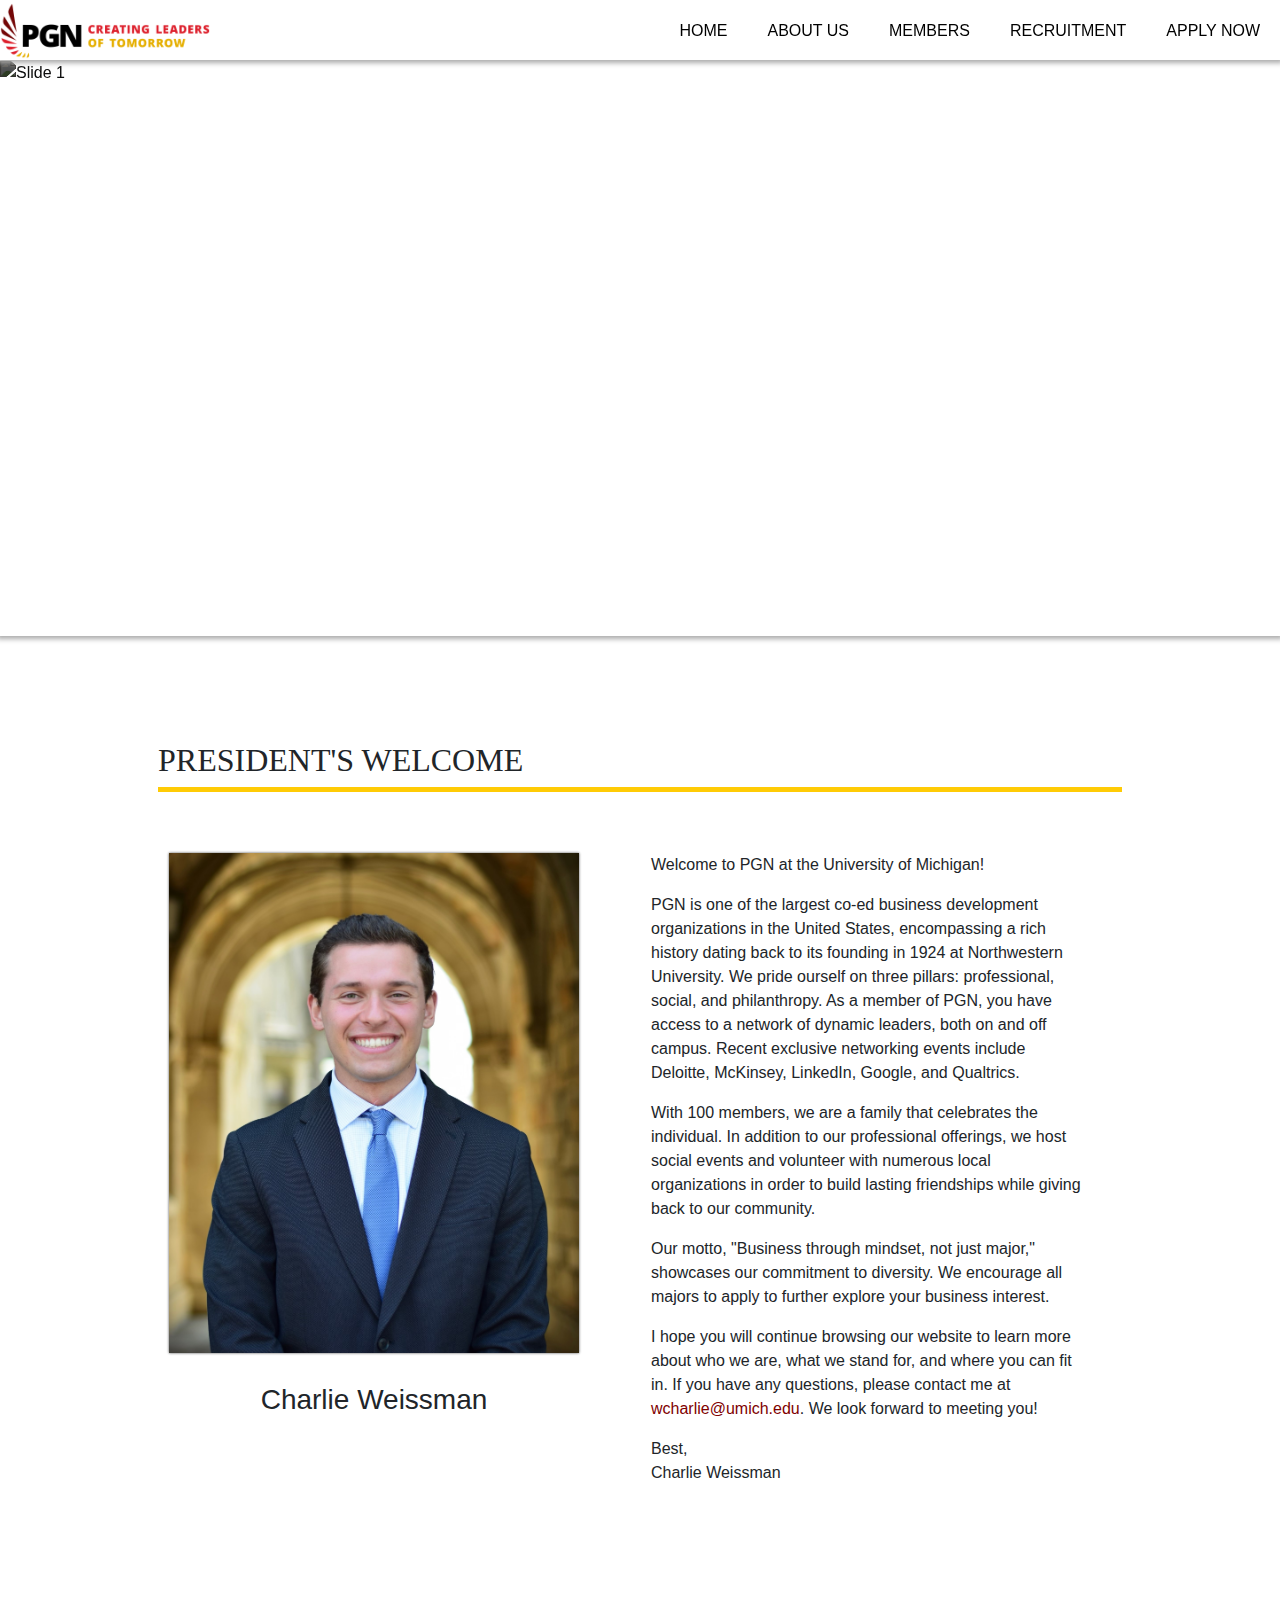
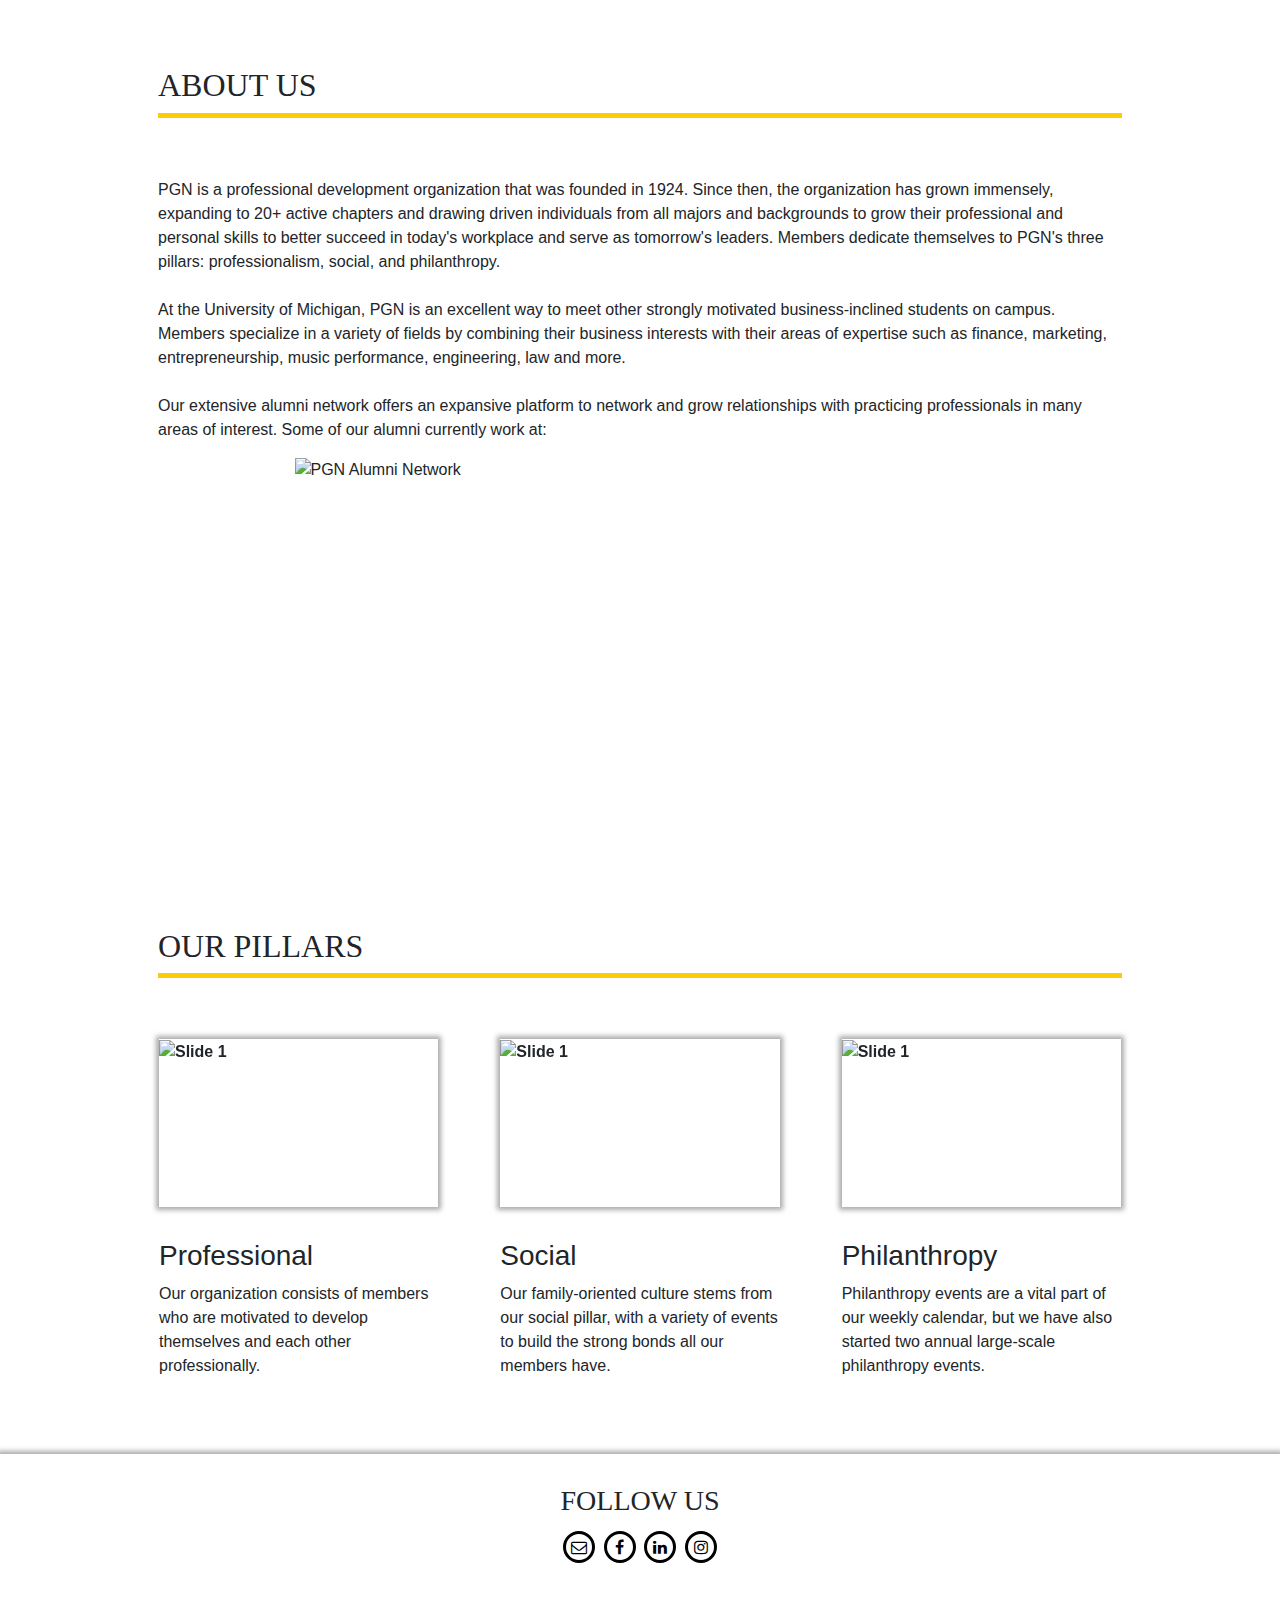
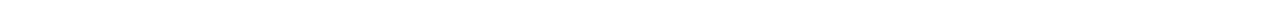
==== index.html @ d792d13e "apply now" ====
<!doctype html>
<html>
    <head>
        
        <meta charset="UTF-8">
        <meta http-equiv="X-UA-Compatible" content="IE=edge">
        <meta name="viewport" content="width=device-width, initial-scale=1.0">
        <title>PGN</title>
        
        
        <link rel="stylesheet" href="styles.css">
        <link href="css/bootstrap-4.4.1.css" rel="stylesheet" type="text/css">
        <link rel="stylesheet" href="https://cdnjs.cloudflare.com/ajax/libs/font-awesome/4.7.0/css/font-awesome.min.css">
		<link rel="preconnect" href="https://fonts.gstatic.com">
		<link href="https://fonts.googleapis.com/css2?family=Raleway:wght@200;300&display=swap" rel="stylesheet">
		<link href="https://fonts.googleapis.com/css2?family=Lato&display=swap" rel="stylesheet">
		
		<link rel="icon" type="image/png" href="favicon-32x32.png" sizes="32x32" />
		<link rel="icon" type="image/png" href="favicon-16x16.png" sizes="16x16" />
		
    </head>

    <body onload="page_load_cb();">
        
        <div id="loader">
        </div>
        
        <script src="js/jquery-3.4.1.min.js"></script>
        <script src="js/popper.min.js"></script>
        <script src="js/bootstrap-4.4.1.js"></script>
        <script>
            
            //document.body.style="background: white url('pgn-logo.png') no-repeat center fixed; background-size: 80px;"
            
            function page_load_cb() {
                page_load();
                //setTimeout(page_load, 3000);
            }
            
            function page_load() {
                //document.body.style = "background: white;";
                
                document.getElementById("loader").style.display = "none";
                document.getElementById("navbar").style.display = "block";
                document.getElementById("sections").style.display = "flex";
                
                //document.getElementById("about-us").style.display = "none";
                //document.getElementById("pillars").style.display = "none";
            }
        </script>
        
        <div id="navbar" class="animate-bottom">
            <a href="#top"><img src="pgn_logo_1.png" width="210" height="62" alt=""/></a>
            <a class="active navbar-right" href="https://docs.google.com/forms/d/e/1FAIpQLScNAFYq5WtKqcgTFp7LaeQ3KlP7poAgWIALifH3R85EsRkY-Q/viewform" target="_blank">APPLY NOW</a>
            <a class="active navbar-right" href="recruitment.html">RECRUITMENT</a>
            <a class="active navbar-right" href="members.html">MEMBERS</a>
            <a class="active navbar-right" href="#about-us">ABOUT US</a>
            <a class="active navbar-right" href="#top">HOME</a>
        </div>
            
        <div id="sections" class="animate-bottom" style="background: transparent">
            
            <div id="top" class="buffer-small"></div>
            
            
            <div id="home" class="home-section">
                
                <div id="home-header">
                    <!--h1>
                        <span class="first-letter">P</span>HI
                        <span class="first-letter">G</span>AMMA
                        <span class="first-letter">N</span>U
                    </h1-->
                    <h1>PGN</h1>

                    <h2>
                        Professional Development Organization
                    </h2>

					
                    <a href="https://docs.google.com/forms/d/e/1FAIpQLSecfUxU0Hs9EpTtPPVyNaDd08lMKy4PhYUtqUozgJAj1OJTZg/viewform?usp=sf_link" target="_blank">
                        APPLY NOW
                    </a>
	
                </div>
                
                <div id="home-carousel" class="carousel slide home-carousel carousel-fade" data-ride="carousel">
                    
                    <!-- The slideshow -->
                    <div class="carousel-inner">
                        
                        <div class="carousel-item home-carousel active">
                            <img z-index="0" width="100%" height="auto" src="pgn-main-slides/pgn-main-slides-1.jpg" alt="Slide 1">
                        </div>
                        <div class="carousel-item home-carousel">
                            <img width="100%" height="auto" src="pgn-main-slides/pgn-main-slides-2.jpg" alt="Slide 2">
                        </div>
                        <div class="carousel-item home-carousel">
                            <img width="100%" height="auto" src="pgn-main-slides/pgn-main-slides-3.jpg" alt="Slide 3">
                        </div>
                        <div class="carousel-item home-carousel">
                            <img z-index="0" width="100%" height="auto" src="pgn-main-slides/pgn-main-slides-4.jpg" alt="Slide 4">
                        </div>
                        <div class="carousel-item home-carousel">
                            <img width="100%" height="auto" src="pgn-main-slides/pgn-main-slides-5.jpg" alt="Slide 5">
                        </div>
                        <div class="carousel-item home-carousel">
                            <img width="100%" height="auto" src="pgn-main-slides/pgn-main-slides-6.jpg" alt="Slide 6">
                        </div>
                        <div class="carousel-item home-carousel">
                            <img z-index="0" width="100%" height="auto" src="pgn-main-slides/pgn-main-slides-7.jpg" alt="Slide 7">
                        </div>
                        <div class="carousel-item home-carousel">
                            <img width="100%" height="auto" src="pgn-main-slides/pgn-main-slides-8.jpg" alt="Slide 8">
                        </div>
                    </div>
                </div>
                
            </div>
            
			<section id="president">
                <div class="section-box">
                    
                    <div class="section-title indented">
                        <h2>
                            PRESIDENT'S WELCOME
                        </h2>
                    </div>
                    
                    <table>
                        <tr>
                            <td text-align="left">
                                <div class="indented">
                                    <div class="img-card">
                                        <img src="pgn-bro-list-data/president-welcome.jpg" alt="Slide 2">
                                    </div>
									<h3 class="v-indented">Charlie Weissman </h3>
                                </div>
                            </td>
                            <td text-align="left">
                                <div class="indented">
                                    <p>
                                        Welcome to PGN at the University of Michigan!
                                    </p>
                                    <p>
                                        PGN is one of the largest co-ed business development organizations in the United States, encompassing a rich history dating back to its founding in 1924 at Northwestern University. We pride ourself on three pillars: professional, social, and philanthropy. As a member of PGN, you have access to a network of dynamic leaders, both on and off campus. Recent exclusive networking events include Deloitte, McKinsey, LinkedIn, Google, and Qualtrics.
                                    </p>
                                    <p>
                                        With 100 members, we are a family that celebrates the individual. In addition to our professional offerings, we host social events and volunteer with numerous local organizations in order to build lasting friendships while giving back to our community.
                                    </p>
                                    <p>
                                        Our motto, "Business through mindset, not just major," showcases our commitment to diversity. We encourage all majors to apply to further explore your business interest.
                                    </p>
                                    <p>
                                        I hope you will continue browsing our website to learn more about who we are, what we stand for, and where you can fit in. If you have any questions, please contact me at <a href="mailto:wcharlie@umich.edu">wcharlie@umich.edu</a>. We look forward to meeting you!
                                    </p>
									
									<p>
										Best,<br /> Charlie Weissman
									</p>
                                </div>
                            </td>
                        </tr>
                    </table>
                    
                    
                </div>
            </section>
            
			<div class="buffer-mini"></div>
			
            <section id="about-us">
                <div class="section-box">
                    <div class="section-title indented">
                        <h2>ABOUT US</h2>
                    </div>
                    <div class="indented">
                       
                        <p>PGN is a professional development organization that was founded in 1924. Since then, the organization has grown immensely, expanding to 20+ active chapters and drawing driven individuals from all majors and backgrounds to grow their professional and personal skills to better succeed in today's workplace and serve as tomorrow's leaders. Members dedicate themselves to PGN's three pillars: professionalism, social, and philanthropy.<br><br>

                        At the University of Michigan, PGN is an excellent way to meet other strongly motivated business-inclined students on campus. Members specialize in a variety of fields by combining their business interests with their areas of expertise such as finance, marketing, entrepreneurship, music performance, engineering, law and more.<br><br>

                        Our extensive alumni network offers an expansive platform to network and grow relationships with practicing professionals in many areas of interest. Some of our alumni currently work at: </p>

                        <img src="pgn-alumni-network.png" width="691" height="319" alt="PGN Alumni Network" style="display: block; margin: 0px auto;"/>
                    </div>
                    <div>
                    </div>
                </div>
            </section>
           
            
            
            <section id="pillars">
                <div class="section-box">
                    
                    <div class="section-title indented">
                        <h2>
                            OUR PILLARS
                        </h2>
                    </div>
                    
                    <table>
                        <tr>
                            <th id="pillars-prof" width="100%" height="100%" data-ride="carousel">
                                <div class="carousel slide carousel-fade pillars-carousel indented">
                                    
                                    <!-- The slideshow -->
                                    <div class="carousel-inner">
                                        <div class="carousel-item active">
                                            <img z-index="0" width="100%" height="100%" src="pgn-prof-slides/pgn-prof-slides-1.jpg" alt="Slide 1">
                                        </div>
                                        <div class="carousel-item">
                                            <img z-index="0" width="100%" height="100%" src="pgn-prof-slides/pgn-prof-slides-2.jpg" alt="Slide 2">
                                        </div>
                                        <div class="carousel-item">
                                            <img z-index="0" width="100%" height="100%" src="pgn-prof-slides/pgn-prof-slides-3.jpg" alt="Slide 3">
                                        </div>
                                    </div>
                                </div>
                            </th>
                            
                            <th id="pillars-bro" width="100%" height="100%" data-ride="carousel">
                                <div class="carousel slide carousel-fade pillars-carousel indented">
                                    
                                    <!-- The slideshow -->
                                    <div class="carousel-inner">
                                        <div class="carousel-item active">
                                            <img z-index="0" width="100%" height="100%" src="pgn-bro-slides/pgn-bro-slides-1.jpg" alt="Slide 1">
                                        </div>
                                        <div class="carousel-item">
                                            <img z-index="0" width="100%" height="100%" src="pgn-bro-slides/pgn-bro-slides-2.jpg" alt="Slide 2">
                                        </div>
                                        <div class="carousel-item">
                                            <img z-index="0" width="100%" height="100%" src="pgn-bro-slides/pgn-bro-slides-3.jpg" alt="Slide 3">
                                        </div>
                                    </div>
                                </div>
                            </th>
                            
                            <th id="pillars-phil" width="100%" height="100%" display="inline-block" data-ride="carousel">
                                <div class="carousel slide carousel-fade pillars-carousel indented">
                                    
                                    <!-- The slideshow -->
                                    <div class="carousel-inner">
                                        <div class="carousel-item active">
                                            <img z-index="0" width="100%" height="100%" src="pgn-phil-slides/pgn-phil-slides-1.jpg" alt="Slide 1">
                                        </div>
                                        <div class="carousel-item">
                                            <img z-index="0" width="100%" height="100%" src="pgn-phil-slides/pgn-phil-slides-2.jpg" alt="Slide 2">
                                        </div>
                                        <div class="carousel-item">
                                            <img z-index="0" width="100%" height="100%" src="pgn-phil-slides/pgn-phil-slides-3.jpg" alt="Slide 3">
                                        </div>
                                    </div>
                                </div>
                            </th>
                        </tr>
                        <tr>
                            <td>
                                <div class="h-indented">
                                    <h3>Professional</h3>
                                </div>
                            </td>
                            <td>
                                <div class="h-indented">
                                    <h3>Social</h3>
                                </div>
                            </td>
                            <td>
                                <div class="h-indented">
                                    <h3>Philanthropy</h3>
                                </div>
                            </td>
                        </tr>
                        <tr>
                            <td>
                                <div class="h-indented">
                                    <p2>Our organization consists of members who are motivated to develop themselves and each other professionally.</p2>
                                </div>
                            </td>
                            <td>
                                <div class="h-indented">
                                    <p2>Our family-oriented culture stems from our social pillar, with a variety of events to build the strong bonds all our members have.</p2>
                                </div>
                            </td>
                            <td>
                                <div class="h-indented">
                                    <p2>Philanthropy events are a vital part of our weekly calendar, but we have also started two annual large-scale philanthropy events.</p2>
                                </div>
                            </td>
                        </tr>
                    </table>
                </div>
            </section>
            
            <div class="buffer-medium"></div>
                
            <div id="footer">
                
                <div class="v-indented">
                    
                    <h2>FOLLOW US</h2>
                    
                    <div>
                        <a class="fa fa-envelope-o" href="mailto:pgneboard2021@umich.edu"></a>
                        <a class="fa fa-facebook" href="https://www.facebook.com/PGNMichigan/"></a>
                        <a class="fa fa-linkedin" href="https://www.linkedin.com/company/phi-gamma-nu-delta-phi/"></a>
                        <a class="fa fa-instagram" href="https://instagram.com/pgnuofm?igshid=1fr8cdc093qne"></a>
                    </div>
                </div>
            </div>
            
            
    </div>
        
        
        

        
    </body>
</html>
---- styles.css ----
/*BASIC STYLES*/

/* PALETTE
    * red: #80 00 00
    * yellow: #FF CB 05
    * blue: #00 27 4C
    * white: #FF FF FF
    * dark white: #DD DD DD
    * black: #00 00 00
    * light black: #44 44 44
*/
        
body {
    color: black;
    background-color: transparent;
    font: 100 12px "Open Sans", "sans-serif";

    margin: 0px;
    padding: 0px;
}



h2 {
    font: normal normal 200 24px "Open Sans", "sans-serif";
}





/*HOME STYLES*/



#home .carousel-item {
    width: 100%;
    height: 700px;
    
}


.home-section {
    z-index: 0;
        
    position: relative;
    width: 100%;
    height: 0;
    padding-bottom: 45%;
    
    overflow: hidden;
    
    background-color: transparent;
    box-shadow: 0px 0px 5px 3px #AAAAAA;
    
    align-content: center;
}

.home-carousel {
    width: 100%;
    height: 100%;
}



#home-header {
    z-index: -1;
    
    white-space: nowrap;
    
    background: transparent;
    color: white;
    
    position: absolute;
    
    width: 100%;
    height: 100%;

    z-index: 9;
    
    width: 100%;
    height: 100%;
    
    padding-top: 10%;
    
    text-align: center;
    vertical-align: center;
}


#home-header h1 {
}

@media screen and (min-width: 900px) {
  div#home-header h1 {
    font: normal normal 100 650% "Open Sans", "sans-serif";
	font-weight: 100;
    padding: 0px 0px;
	margin: auto;
  }
}

@media screen and (max-width: 899px) {
  div#home-header h1 {
    font: normal normal 100 350% "Open Sans", "sans-serif";
	font-weight: 100;
    padding: 0px 0px;
	margin: auto;
  }
}

#home-header h1:after {
    content: ""; /* This is necessary for the pseudo element to work. */ 
    display: block; /* This will put the pseudo element on its own line. */
    margin: 0 auto; /* This will center the border. */
    width: 50%; /* Change this to whatever width you want. */
    padding-top: 0px; /* This creates some space between the element and the border. */
	padding-bottom: 0px;
    border-bottom: 1px solid white; /* This creates the border. Replace black with whatever color you want. */
	animation: scaleIn 1s ease-in 0.2s forwards;
	-webkit-animation: scaleIn 1s ease-in 0.2s forwards;
}

@keyframes scaleIn {
	0% {
		transform: scaleX(0);
		-webkit-transform: scaleX(0)
	}
	
	100% {
    	transform: scaleX(1);
		-webkit-transform: scaleX(1)
 	 }
}

#home-header h2 {

}

@media screen and (min-width: 900px) {
  div#home-header h2 {
    font: normal normal 500 175% "Open Sans", "sans-serif";
    padding: 20px 0px 100px 0px;
	margin: auto;
  }
}

@media screen and (max-width: 899px) {
  div#home-header h2 {
    font: normal normal 500 100% "Open Sans", "sans-serif";
    padding: 20px 0px 100px 0px;
	margin: auto;
  }
}

#home-header a {
    
    color: white;
    font: normal normal 500 25px "Open Sans", "sans-serif";
    text-decoration: none;
    
    border-radius: 35px;
    border: medium solid white;
    
    padding: 16px 30px;
}

/*#home-header hr {
	height: 1px;
	width: 10%;
	color: white;
	background-color: white;
	padding: 20px 0px 0px 0px; 
}*/

#home-header a:hover {
    -webkit-animation: home-header-a-fade-in 0.3s forwards 1;
    animation: home-header-a-fade-in 0.3s forwards 1;
    
}

@-webkit-keyframes home-header-a-fade-in {
    from { background: transparent; color: white; }
    to { background: white; color: #800000; }
}

@keyframes home-header-a-fade-in {
    from { background: transparent; color: white; }
    to { background: white; color: #800000; }
}

.first-letter {
    font-size: 130%;
}


.home-carousel {
    filter: brightness(60%) saturate(80%) sepia(10%);
}




.section-title {
    z-index: 3;

    float: left;

    border-bottom: solid thick #FFCB05;
	
	font-family: "Open Sans", "sans-serif";
}


.buffer- {
    background-color: transparent;
    z-index: -1;
    opacity: 1.0;

    width: 100%;
}

.buffer-mini {
	height: 30px;
}

.buffer-small {
    height: 60px;
}

.buffer-medium {
    height: 60px;
}

.buffer-large {
    height: 150px;
}


#president a {
	color: #800000
}

#president a:hover {
	color: #FFCB05
}


/*SECTION STYLES*/

section {
    background: transparent;
    padding-top: 60px;

    height: auto;
    width: 100%;

    display: flex;
}

.section-box {
    background: white;
    /*box-shadow: 0px 0px 2px 2px #EEEEEE;*/
    
    height: inherit;
    width: 80%;

    margin: auto auto;
    padding: 15px 0px 15px 0px;
    
    display: flex;
    flex-direction: column;
}

#sections {
    z-index: 0;
    
    background: transparent;
    
    width: 100%;
    min-width: 900px;
    
    display: none;
    flex-direction: column;
            
    justify-content: center;
    align-items: center;
}

.h-indented {
    margin-left: 30px;
    margin-right: 30px;
}

.v-indented {
    margin-top: 30px;
    margin-bottom: 30px;
}

.indented {
    margin: 30px;
}

.recruitmentsched {
    margin: 0px 30px 30px;
}


.outline {
    display: flex;
}

.outline#child {
    flex-shrink: 0;
}

.img-card {
    margin: 10px;
    
    border-radius: 2px;
    
    box-shadow: 0px 0px 2px 1px #AAAAAA;
}

#president h3 {
    font: 500;
    
    text-align: center;
}

#president p {
    text-align: left;
}

#president img {
    max-height: 1000px;
    max-width: 1000px;
    min-height: 500px;
    min-width: 300px;
    
    height: auto;
    width: 100%;
    
    object-fit: cover;
}

.event-divider {
	width: 65%;
	margin: 0px auto;
	background-color: #FFCB05;

}

#schedule h3 {
	font-size: 32px;
    font-weight: 200;
	font-family: "Open Sans", "sans-serif";
}

#schedule h4 {
    color: #800000;
    font-size: 17px;
	font-family: "Open Sans", "sans-serif";
	font-weight: 900;
}

#schedule a {
	color: black;
}

#schedule a:hover {
	color: #FFCB05;
	
}

#schedule p {
    color: #888888;
	margin-bottom: 5px;
	font-family: "Open Sans", "sans-serif";
	font-weight: 600;
	font-size: 15px;
}

#schedule p2 {
    font-style: italic;
    margin: 0px;
    font-size: 13px;
	font-family: "Open Sans", "sans-serif";
}

.schedule-event {
    /*margin: 30px 20%;*/
    margin: 30px auto;
    padding: 20px;
    max-width: 700px;
    
    display: flex;
}

.schedule-event img {
    margin-right: 20px;
    
    height: 150px;
    width: 150px;
    
    overflow: hidden;
    
    object-fit: cover;
    
    border-radius: 200px;
}

.email-list a {
    
    color: white;
    text-decoration: none;
    font-weight: 600;
    
    /*
    color: white;
    font: normal normal 500 25px Gotham, "Helvetica Neue", Helvetica, Arial, "sans-serif";
    text-decoration: none;
    */
        
    background-color: #800000;
    
    border-radius: 35px;
    
    text-align: center;
    
    width: 400px;
    padding: 16px 30px;
    margin: auto auto;

}

.email-list {
    
    margin: 30px auto 10px;
    width: 700px;
    
    
    display: flex;
}

.email-list a:hover {
    -webkit-animation: email-list-a-fade-in 0.3s forwards 1;
    animation: email-list-a-fade-in 0.3s forwards 1;
    
}

@-webkit-keyframes email-list-a-fade-in {
    from { background: #800000; color: white; text-decoration: none; }
    to { background: #FFCB05; color: white; text-decoration: none; }
}

@keyframes email-list-a-fade-in {
    from { background: #800000; color: white; text-decoration: none; }
    to { background: #FFCB05; color: white; text-decoration: none; }
}





.schedule-desc {
    width: 500px;
}

/*TABLE STYLES*/

#pillars td {
    overflow: hidden;
}



#pillars table {
    table-layout: fixed;
    width: 100%;
}


#president table {
    table-layout: fixed;
    width: calc(100% - 40px);
    height: auto;
}

#president td {
    width: 100%;
    height: auto;
    
    overflow: hidden;
    
    vertical-align: top;
}







/*NAVBAR STYLES*/

#navbar {
    z-index: 1;
    
    box-shadow: 0px 0px 5px 3px #AAAAAA;
    
    background-color: white;
    
    align-content: center;
    overflow: hidden;
    margin: 0;
    
    position: fixed;
    top: 0px;
    left: 0px;

    height: 60px;
    width: 100%;
    
    display: none;
}

#navbar img {
    float: left;
    object-fit: contain;
	padding-top: 0px;
}

.navbar-right {
    color: black;
    font-size: 16px;
    font-weight: 200;
    text-decoration: none;
	
    text-align: center;
    float: right;
    padding: 19px 20px 20px;
}

.navbar-right:hover {
    color: #FFCB05;
}

.navbar-right:active {
    color: #FFCB05;
}




/*FOOTER STYLES*/

#footer {
    width: 100%;
    height: 150px;
    
    background: transparent;
    
    box-shadow: 0px 0px 5px 3px #AAAAAA;
    
    text-align: center;
}

#footer h2{
	font-family: "Open Sans", "sans-serif";
	font-size: 28px;
}


.fa {
    z-index: 10;
    
    background-color: transparent;
    color: black;
    font-size: 30px;
    
    text-align: center;
    text-decoration: none;
    
    border-radius: 50%;
    border: medium solid black;
    
    width: 32px;
    height: 32px;
    
    padding: 5px;
    margin: 5px 2px;
        
}

.fa:hover {
    
    text-decoration: none;
    
    -webkit-animation: fa-fade-in 0.2s forwards 1;
    animation: fa-fade-in 0.2s forwards 1;
}

@-webkit-keyframes fa-fade-in {
    from { background: transparent; color: black; border-color: black; }
    to { background: white; color: #800000; border-color: #800000; }
}

@keyframes fa-fade-in {
    from { background: transparent; color: black; border-color: black; }
    to { background: white; color: #800000; border-color: #800000; }
}









/*LOADER STYLES*/

#loader {
    z-index: 1;
    
    border: 16px solid #f3f3f3;
    border-radius: 50%;
    border-top: 16px solid #880000;
    
    width: 120px;
    height: 120px;
    
    position: absolute;
    left: 50%;
    top: 50%;
    margin: -75px 0 0 -75px;
    
    -webkit-animation: spin 2s linear infinite;
    animation: spin 2s linear infinite;
    
}

@-webkit-keyframes spin {
  0% { -webkit-transform: rotate(0deg); }
  100% { -webkit-transform: rotate(360deg); }
}

@keyframes spin {
  0% { transform: rotate(0deg); }
  100% { transform: rotate(360deg); }
}

 /*Add animation to "page content"*/
.animate-bottom {
  position: relative;
  -webkit-animation-name: animatebottom;
  -webkit-animation-duration: 1s;
  animation-name: animatebottom;
  animation-duration: 1s
}

@-webkit-keyframes animatebottom {
  from { bottom:-100px; opacity:0 } 
  to { bottom:0px; opacity:1 }
}

@keyframes animatebottom { 
  from{ bottom:-100px; opacity:0 } 
  to{ bottom:0; opacity:1 }
}






/*PILLARS STYLES*/



.pillars-carousel {
    background-color: transparent;
    box-shadow: 0px 0px 5px 3px #AAAAAA;
}

#pillars .carousel-inner {
    position: relative;
    
    width: 100%;
    height: 0;
    
    margin: 0;
    padding-bottom: 60%;
    
    overflow: hidden;
}

#pillars .carousel-item {
    position: absolute;
    
    margin: 0;
    padding: 0;
}





/*CAROUSEL STYLES*/

#pillars img {
    margin: 0;
    padding: 0;
    
    object-fit: cover;
    
    /*animation: marqueeX 5s linear infinite alternate;*/
}

#home img {
    z-index: -1;
    animation: marqueeY 10s linear infinite alternate;
}

@-webkit-keyframes marqueeX {
    from   { -webkit-transform: translateX(0); }
    to { -webkit-transform: translateX(-10%); }
}

@-webkit-keyframes marqueeY {
    from   { -webkit-transform: translateY(0); }
    to { -webkit-transform: translateY(-10%); }
}

@keyframes marqueeX {
    0%   { transform: translateX(0); }
    100% { transform: translateX(-10%); }
}



@keyframes marqueeY {
    0%   { transform: translateY(0); }
    100% { transform: translateY(-10%); }
}

.carousel-item {
  position: relative;
  display: none;
  float: left;
  overflow: hidden;
    
  width: 100%;
    
  margin-right: -100%;
  -webkit-backface-visibility: hidden;
  backface-visibility: hidden;
  transition: -webkit-transform 0.6s ease-in-out;
  transition: transform 0.6s ease-in-out;
  transition: transform 0.6s ease-in-out, -webkit-transform 0.6s ease-in-out;
}


.carousel-indicators {
    z-index: 9;
}




/*BROTHERS PAGE STYLES*/

/*EBOARD CARD STYLES*/

.pc-container {
    display: flex;
    flex-wrap: wrap;
    justify-content: center;
    
    text-align: center;
        
    width: 100%;
}

.eboard-card {
    box-shadow: 0px 0px 5px 3px #AAAAAA;
    border-radius: 2px;
    
    width: 300px;
    height: 550px;
    
    margin: 20px;
}

.eboard-card img {
    box-shadow: 0px 0px 2px 1px #AAAAAA;
    border-radius: 2px;
    
    width: 200px;
    height: 200px;
    
    margin: 50px 50px 0px 50px;
    
    object-fit: cover;
}

.eboard-card h4,h5 {
    text-align: center;
    
    margin: 10px;
}

.eboard-card h4 {
	font-family: "Open Sans", "sans-serif";
	font-weight: 500;
}

.eboard-card h5 {
    color: #AAAAAA;
    font-size: 14px;
}

.eboard-card a {
    margin: 5px;
}

.eboard-card-textbox {
    width: 260px;
    height: 200px;
    
    font-size: 12px;
    
    text-align: left;

    line-height: 120%;
    margin: 5px 20px 20px 20px;
}

.eboard-card-footer {
    text-align: center;
    align-content: center;
}


/*BROTHER CARD STYLES*/

.brother-card {
    box-shadow: 0px 0px 5px 3px #AAAAAA;
    border-radius: 2px;
    
    width: 200px;
    height: 300px;
    
    margin: 20px;
}

.brother-card img {
    box-shadow: 0px 0px 2px 1px #AAAAAA;
    border-radius: 2px;
    
    width: 150px;
    height: 150px;
    
    margin: 25px 25px 0px 25px;
    
    object-fit: cover;
}

.brother-card h4 {
    font-size: 12px;
    
    text-align: center;
    
    margin: 7px;
}

.brother-card h5 {
    color: #AAAAAA;
    
    font-size: 10px;
    
    text-align: center;
    
    margin: 7px;
}

.brother-card hr {
    width: 87%;
}

.brother-card-footer {
    text-align: center;
    align-content: center;
    
    vertical-align: center;
}

/*animations*/

@media screen and (min-width: 800px) {
  .fade-in {
    opacity: 0;
  }
}

@media screen and (max-width: 799px) {
  .fade-in {
    opacity: 1;
  }
}

/*accordion*/
.question {
  background-color: transparent;
  color: #444;
  cursor: pointer;
  padding: 8px 18px;
  width: 100%;
  text-align: left;
  border: 1px solid;
	border-color: #9a9a9a;
  outline: none;
  transition: 0.4s;
	margin-left: auto;
	margin-right: auto;
	margin-top: 5px;
	display: block;
	font-family: "Open Sans", "sans-serif";
	box-shadow: 1px 1px 1px .5px #AAAAAA;
	font-size: 18px;
}

.open-question, .active-question, .question:hover {
	color: #800000;
	border-color: #a9a9a9;
	font-weight: 700;
	
}

.answer {
  padding: 15px 25px 0px;
  background-color: white;
  display: none;
  overflow: hidden;
	max-height: 0;
  transition: max-height 0.2s ease-out;
	margin-left: auto;
	margin-right: auto;
	width: 100%;
	border: 1px solid;
	border-top: hidden;
	border-color: #a9a9a9;
	margin-top: 0px;
	box-shadow: 1px 1px 1px .5px #AAAAAA;
	font-family: "Open Sans", "sans-serif";
	font-size: 15px;
}

.answer a {
	color: #800000;
	font-weight: 600;
}

.answer a:hover {
	color: #FFCB05;
}
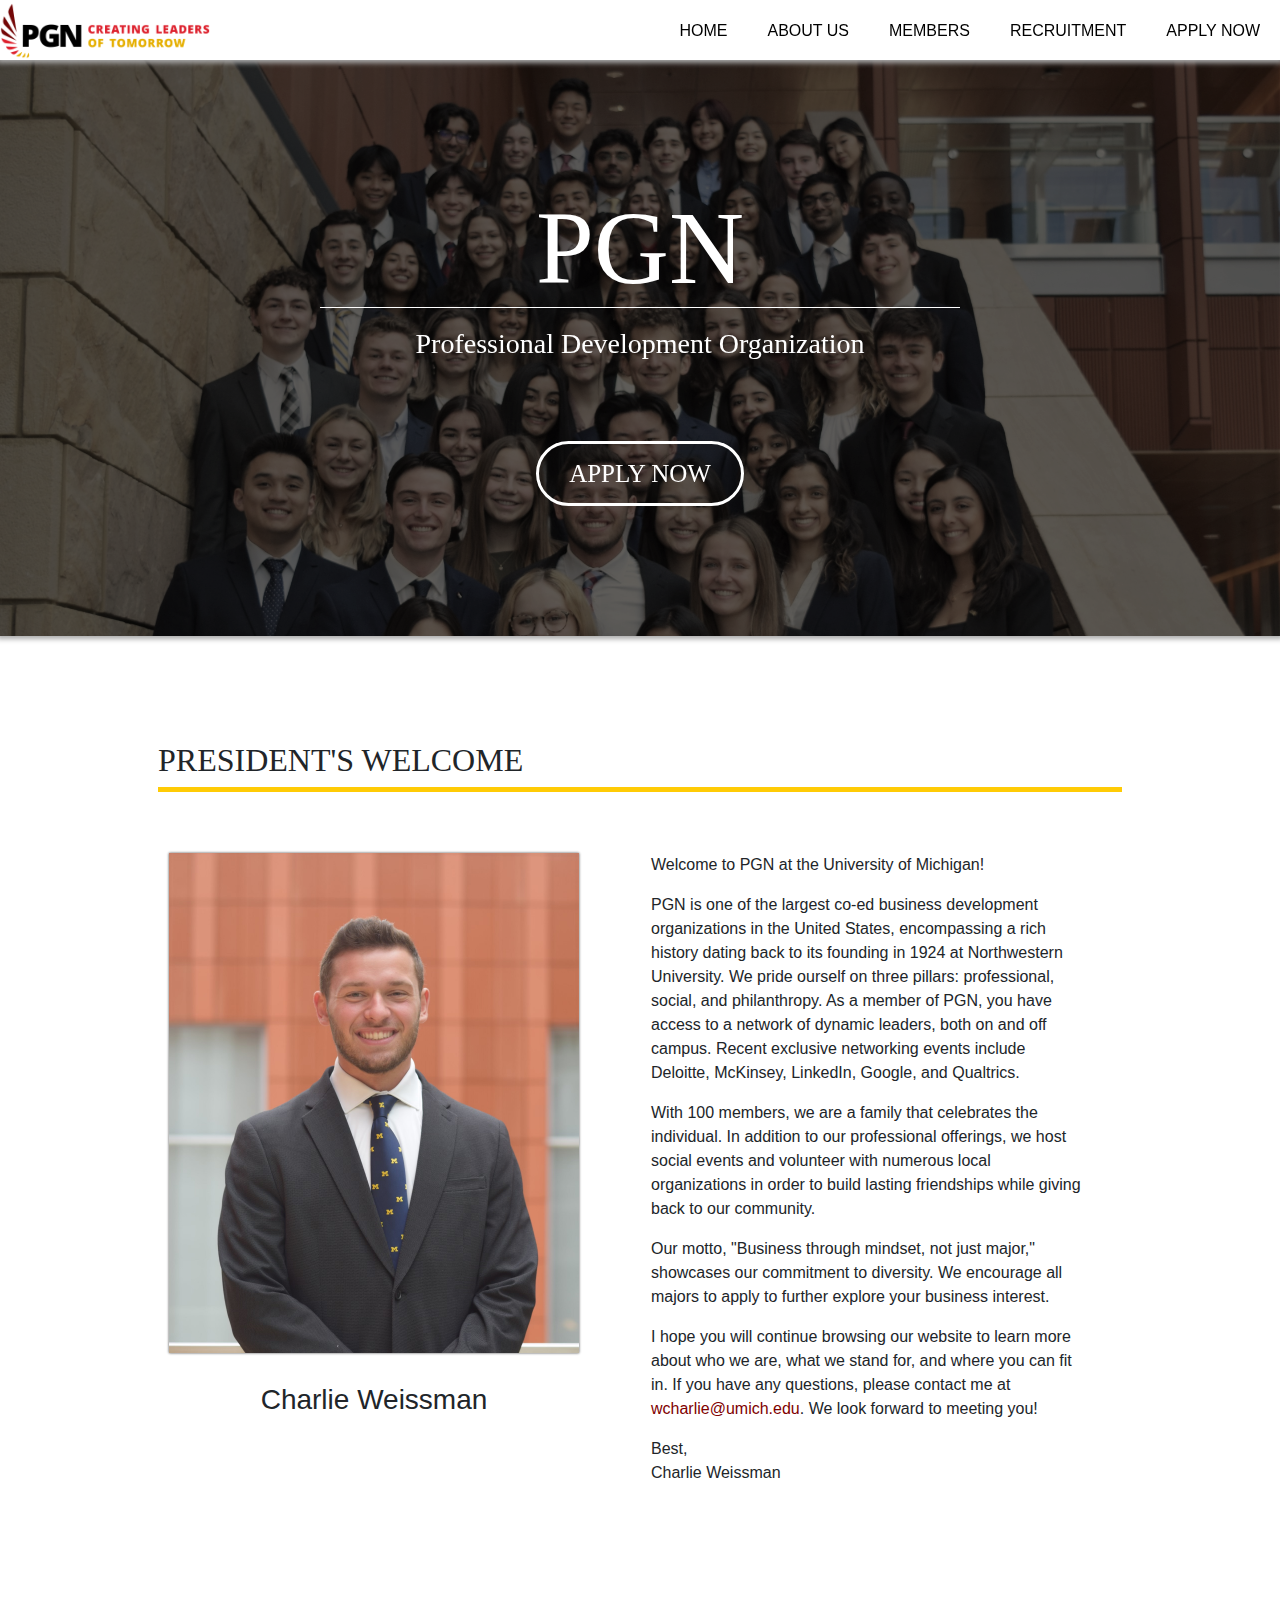
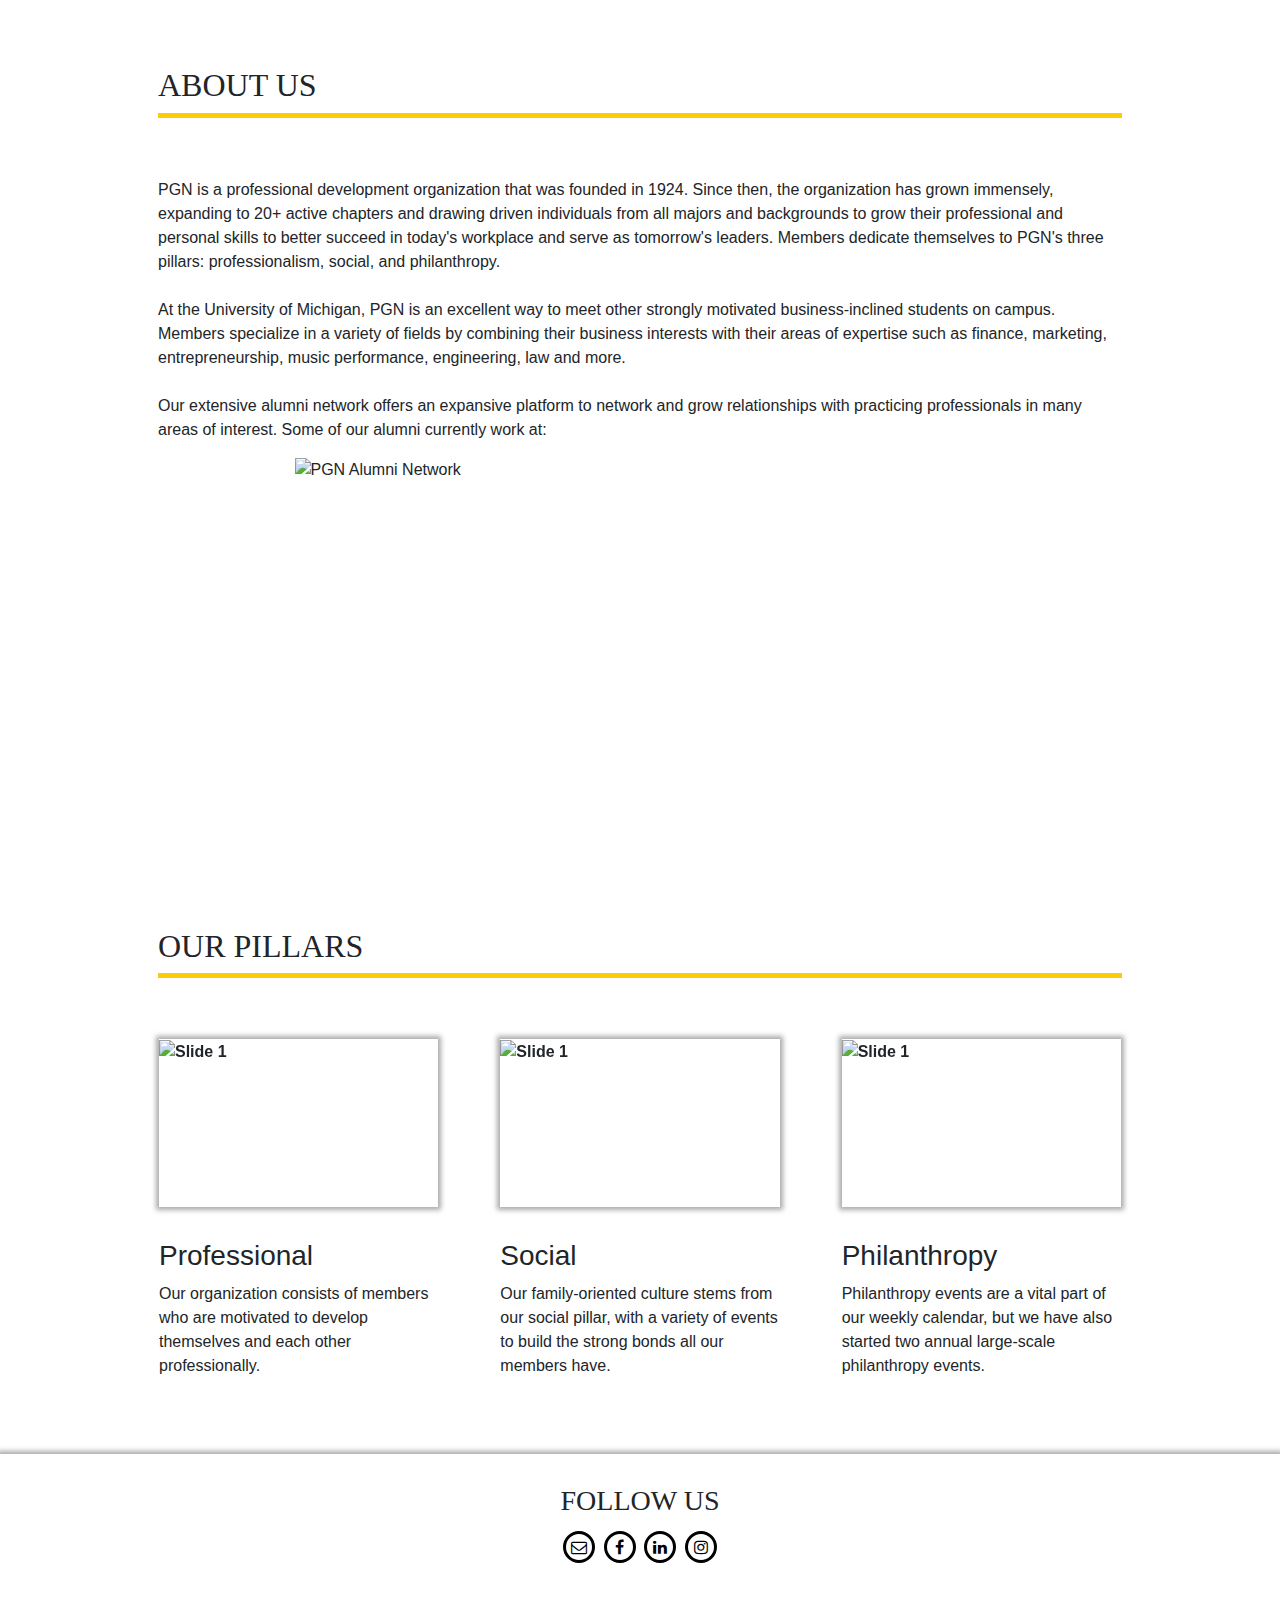
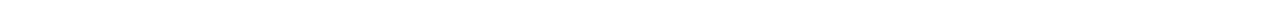
==== commit 3d5b13c4: "Added new application" ====
--- a/index.html
+++ b/index.html
@@ -51,7 +51,7 @@
         
         <div id="navbar" class="animate-bottom">
             <a href="#top"><img src="pgn_logo_1.png" width="210" height="62" alt=""/></a>
-            <a class="active navbar-right" href="https://docs.google.com/forms/d/e/1FAIpQLScNAFYq5WtKqcgTFp7LaeQ3KlP7poAgWIALifH3R85EsRkY-Q/viewform" target="_blank">APPLY NOW</a>
+            <a class="active navbar-right" href="https://forms.gle/m6JH4iwkqiUCGWzRA" target="_blank">APPLY NOW</a>
             <a class="active navbar-right" href="recruitment.html">RECRUITMENT</a>
             <a class="active navbar-right" href="members.html">MEMBERS</a>
             <a class="active navbar-right" href="#about-us">ABOUT US</a>
@@ -78,7 +78,7 @@
                     </h2>
 
 					
-                    <a href="https://docs.google.com/forms/d/e/1FAIpQLSecfUxU0Hs9EpTtPPVyNaDd08lMKy4PhYUtqUozgJAj1OJTZg/viewform?usp=sf_link" target="_blank">
+                    <a href="https://forms.gle/m6JH4iwkqiUCGWzRA" target="_blank">
                         APPLY NOW
                     </a>
 	
@@ -303,7 +303,7 @@
                     <h2>FOLLOW US</h2>
                     
                     <div>
-                        <a class="fa fa-envelope-o" href="mailto:pgneboard2021@umich.edu"></a>
+                        <a class="fa fa-envelope-o" href="mailto:pgneboard2022@umich.edu"></a>
                         <a class="fa fa-facebook" href="https://www.facebook.com/PGNMichigan/"></a>
                         <a class="fa fa-linkedin" href="https://www.linkedin.com/company/phi-gamma-nu-delta-phi/"></a>
                         <a class="fa fa-instagram" href="https://instagram.com/pgnuofm?igshid=1fr8cdc093qne"></a>
--- a/styles.css
+++ b/styles.css
@@ -242,7 +242,7 @@
 }
 
 #president a:hover {
-	color: #FFCB05
+	color: rgb(255, 203, 5)
 }
 
 
@@ -374,7 +374,7 @@
 }
 
 #schedule p {
-    color: #888888;
+    color: rgb(136, 136, 136);
 	margin-bottom: 5px;
 	font-family: "Open Sans", "sans-serif";
 	font-weight: 600;
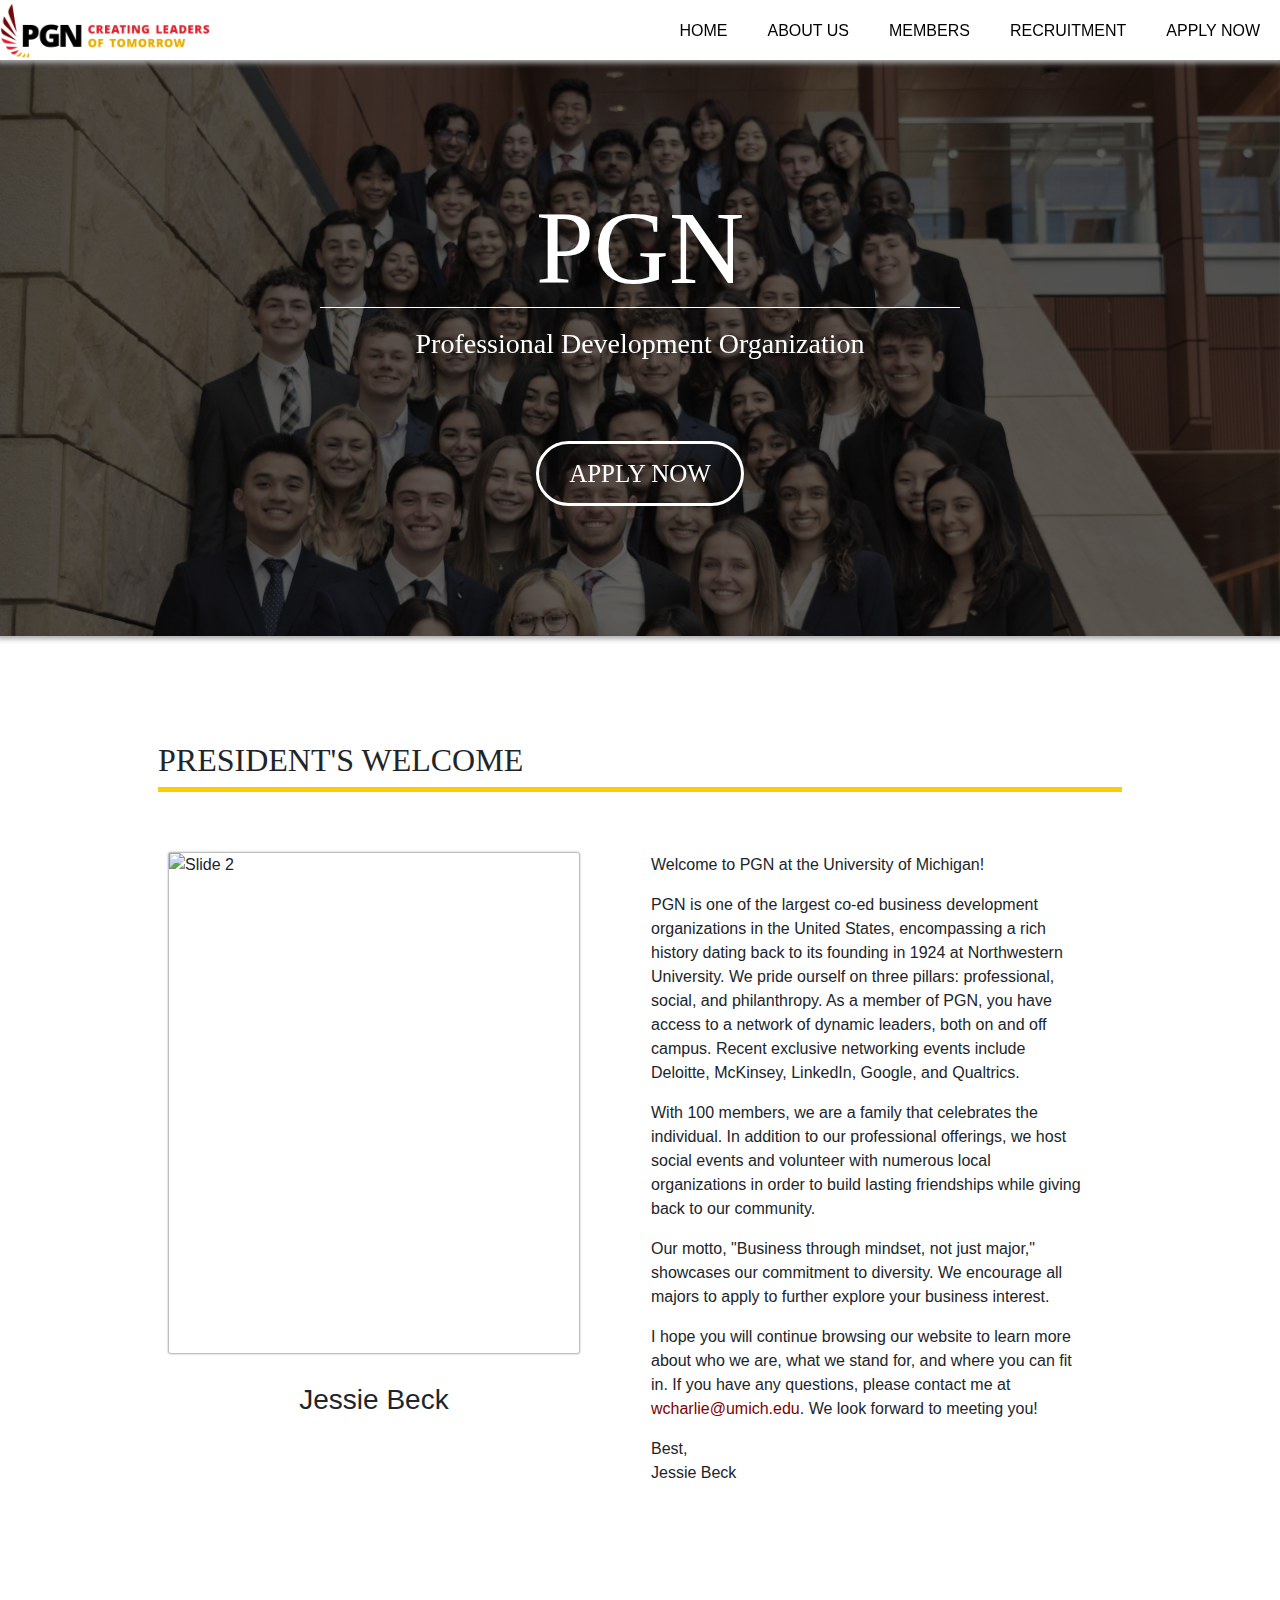
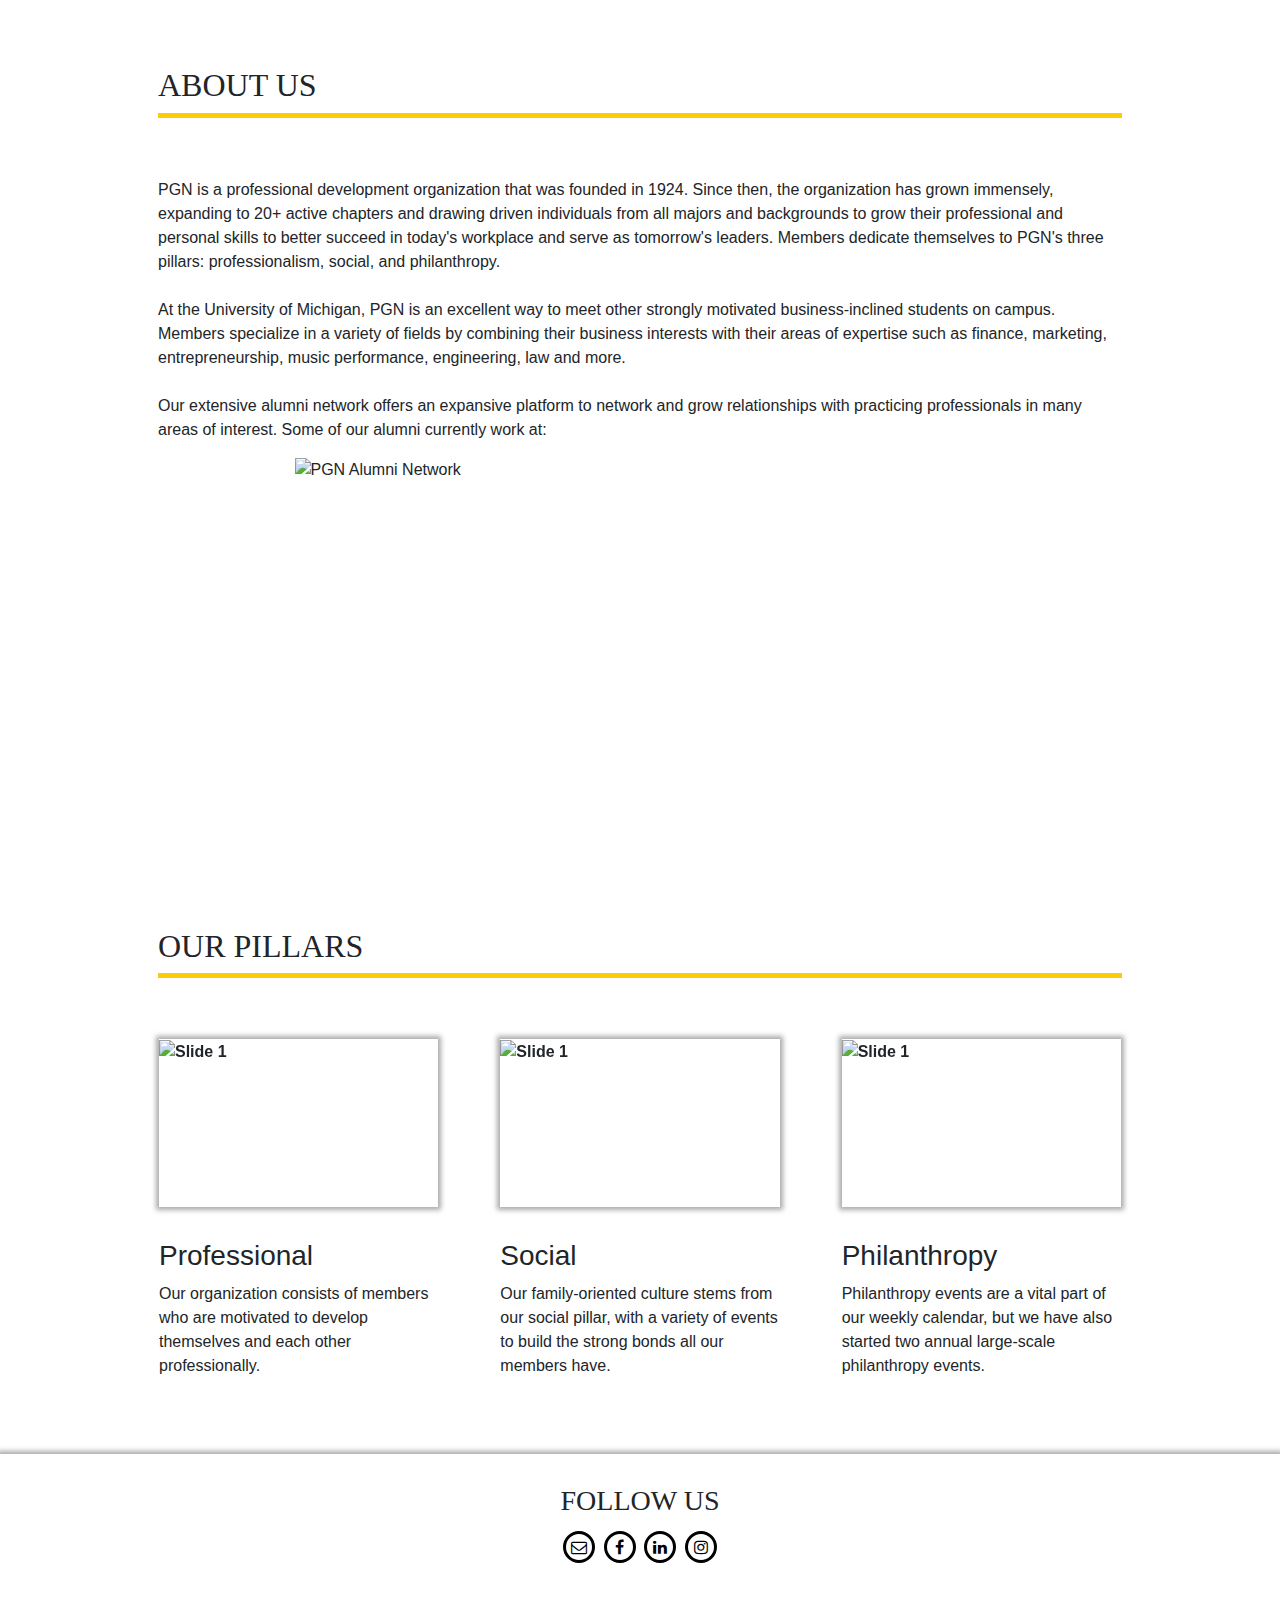
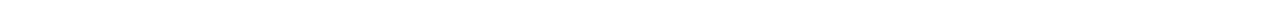
==== commit b811ca92: "took out members other than eboard" ====
--- a/index.html
+++ b/index.html
@@ -132,9 +132,9 @@
                             <td text-align="left">
                                 <div class="indented">
                                     <div class="img-card">
-                                        <img src="pgn-bro-list-data/president-welcome.jpg" alt="Slide 2">
+                                        <img src="pgn-bro-list-data/pgn-bro-list-jessie-beck.jpg" alt="Slide 2">
                                     </div>
-									<h3 class="v-indented">Charlie Weissman </h3>
+									<h3 class="v-indented">Jessie Beck </h3>
                                 </div>
                             </td>
                             <td text-align="left">
@@ -156,7 +156,7 @@
                                     </p>
 									
 									<p>
-										Best,<br /> Charlie Weissman
+										Best,<br /> Jessie Beck
 									</p>
                                 </div>
                             </td>
@@ -303,7 +303,7 @@
                     <h2>FOLLOW US</h2>
                     
                     <div>
-                        <a class="fa fa-envelope-o" href="mailto:pgneboard2022@umich.edu"></a>
+                        <a class="fa fa-envelope-o" href="mailto:pgneboard2023@umich.edu"></a>
                         <a class="fa fa-facebook" href="https://www.facebook.com/PGNMichigan/"></a>
                         <a class="fa fa-linkedin" href="https://www.linkedin.com/company/phi-gamma-nu-delta-phi/"></a>
                         <a class="fa fa-instagram" href="https://instagram.com/pgnuofm?igshid=1fr8cdc093qne"></a>
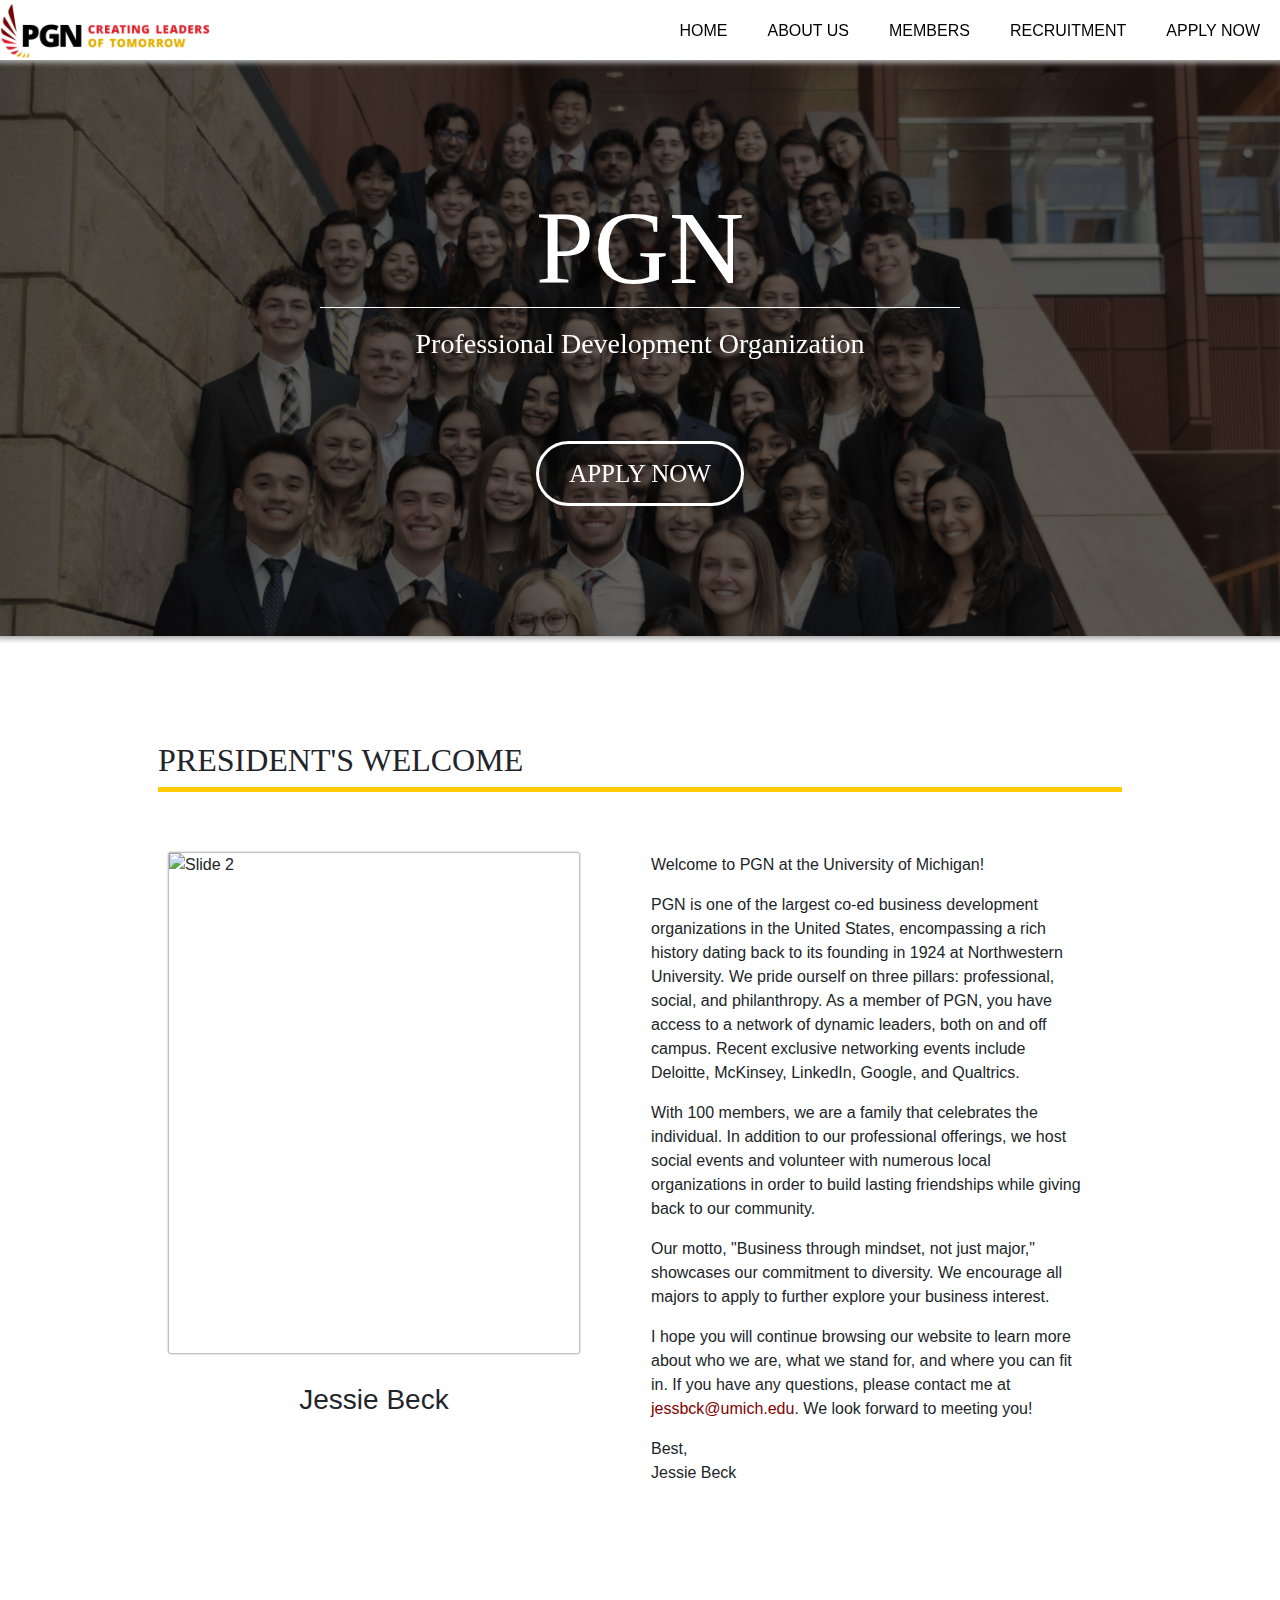
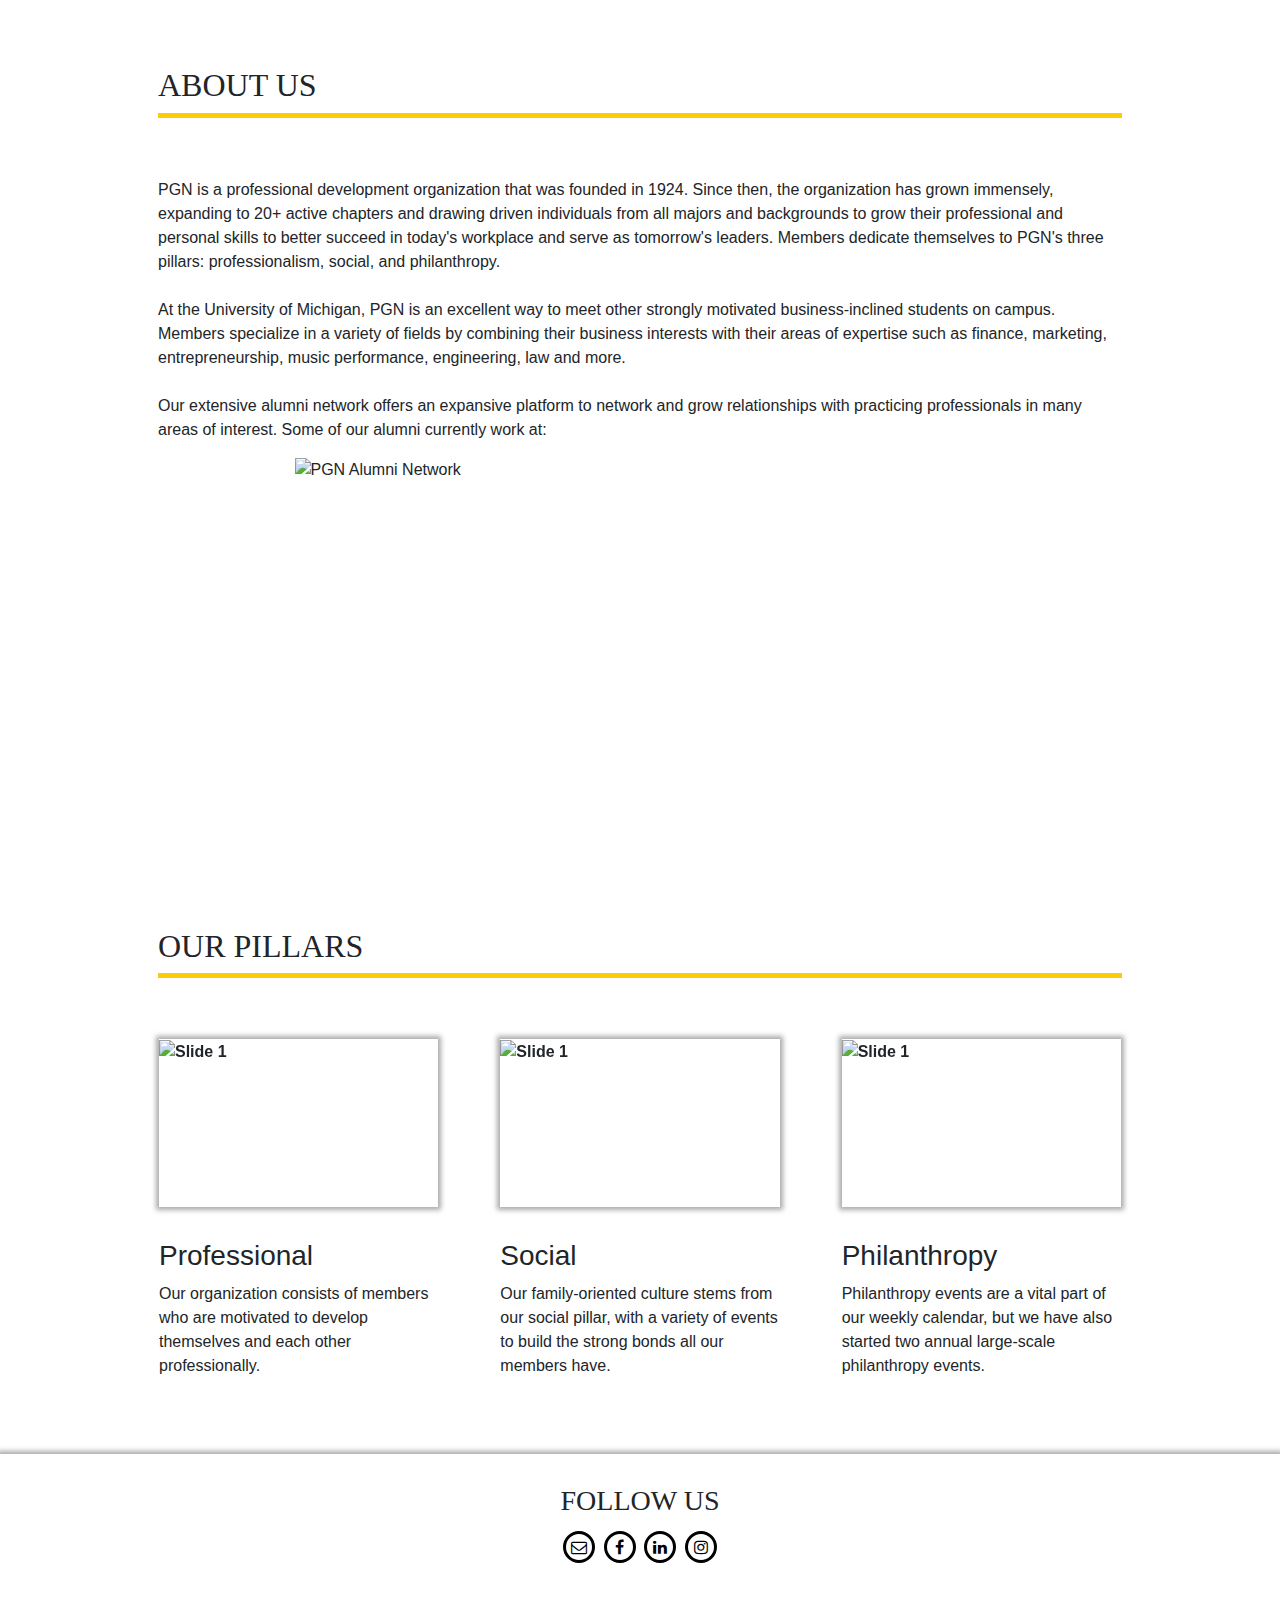
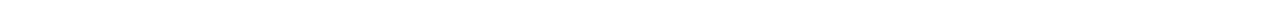
==== commit 943026ab: "jessie email" ====
--- a/index.html
+++ b/index.html
@@ -152,7 +152,7 @@
                                         Our motto, "Business through mindset, not just major," showcases our commitment to diversity. We encourage all majors to apply to further explore your business interest.
                                     </p>
                                     <p>
-                                        I hope you will continue browsing our website to learn more about who we are, what we stand for, and where you can fit in. If you have any questions, please contact me at <a href="mailto:wcharlie@umich.edu">wcharlie@umich.edu</a>. We look forward to meeting you!
+                                        I hope you will continue browsing our website to learn more about who we are, what we stand for, and where you can fit in. If you have any questions, please contact me at <a href="mailto:jessbck@umich.edu">jessbck@umich.edu</a>. We look forward to meeting you!
                                     </p>
 									
 									<p>
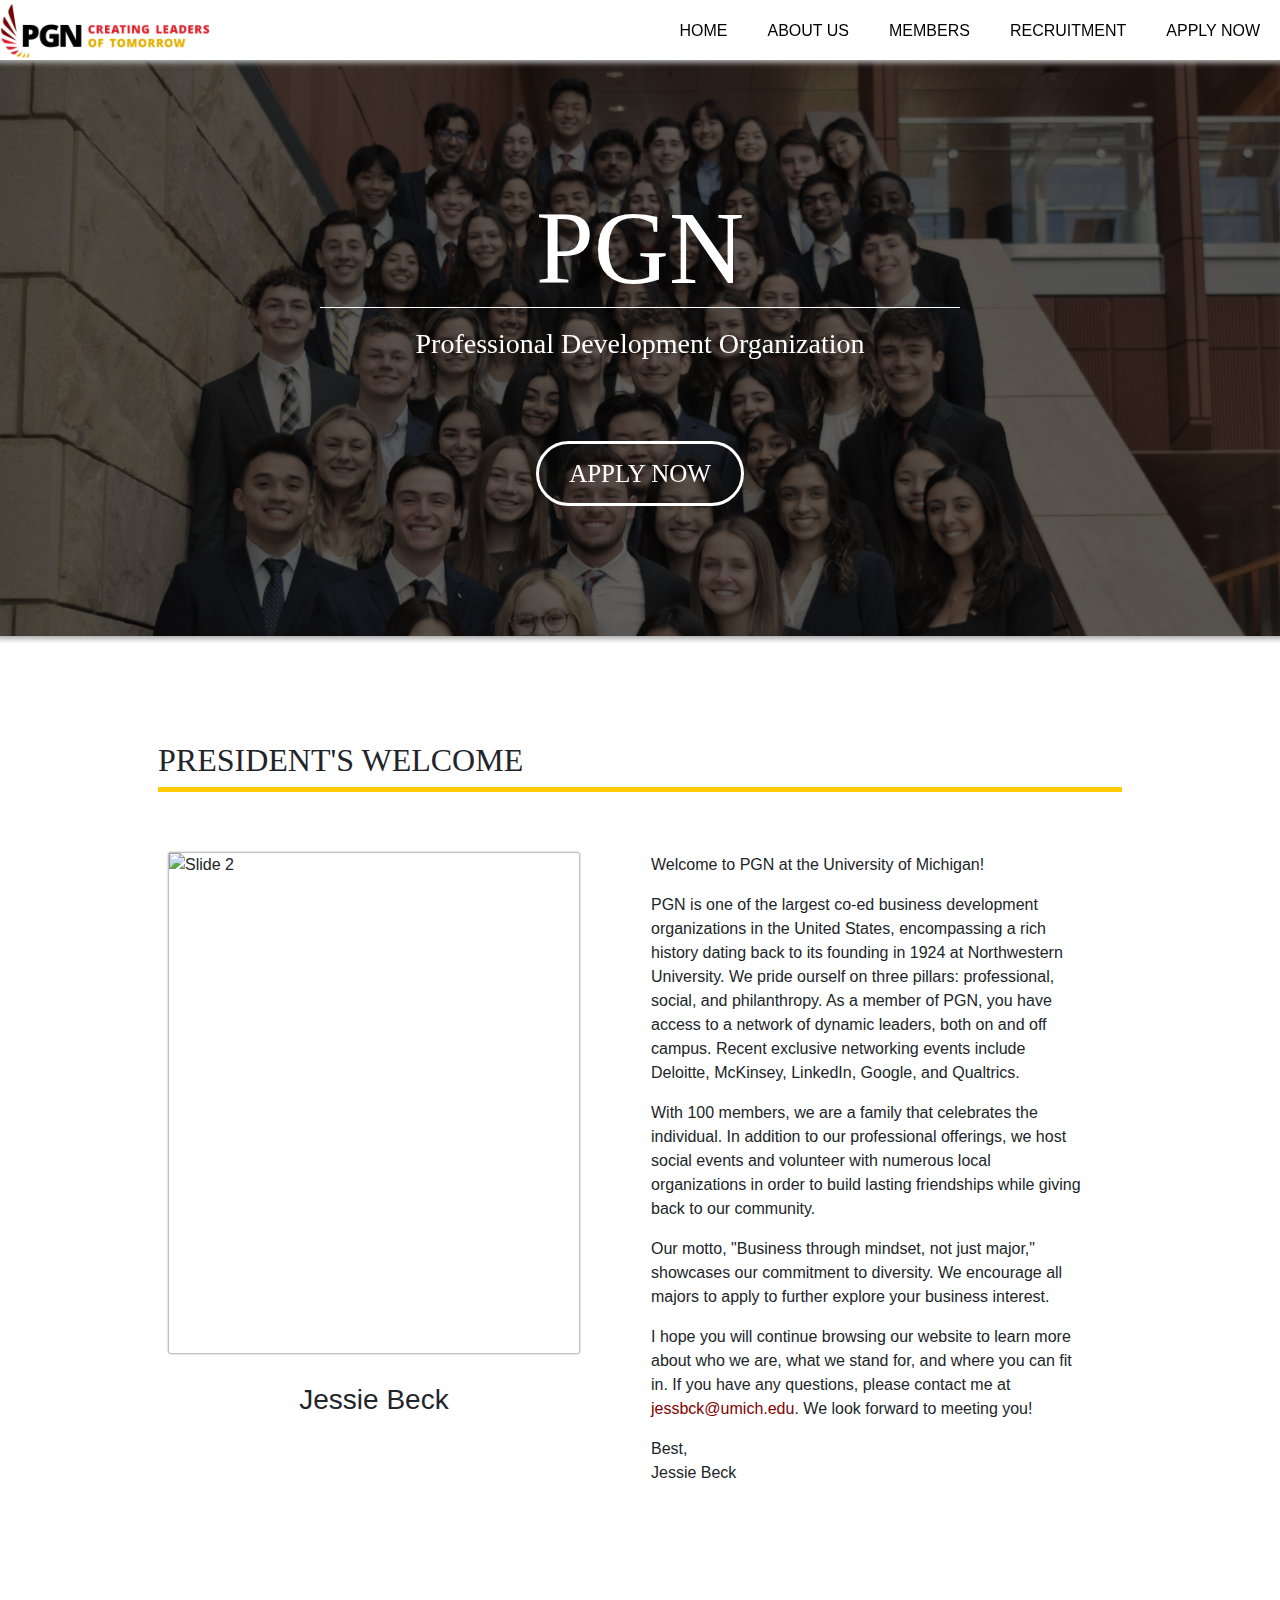
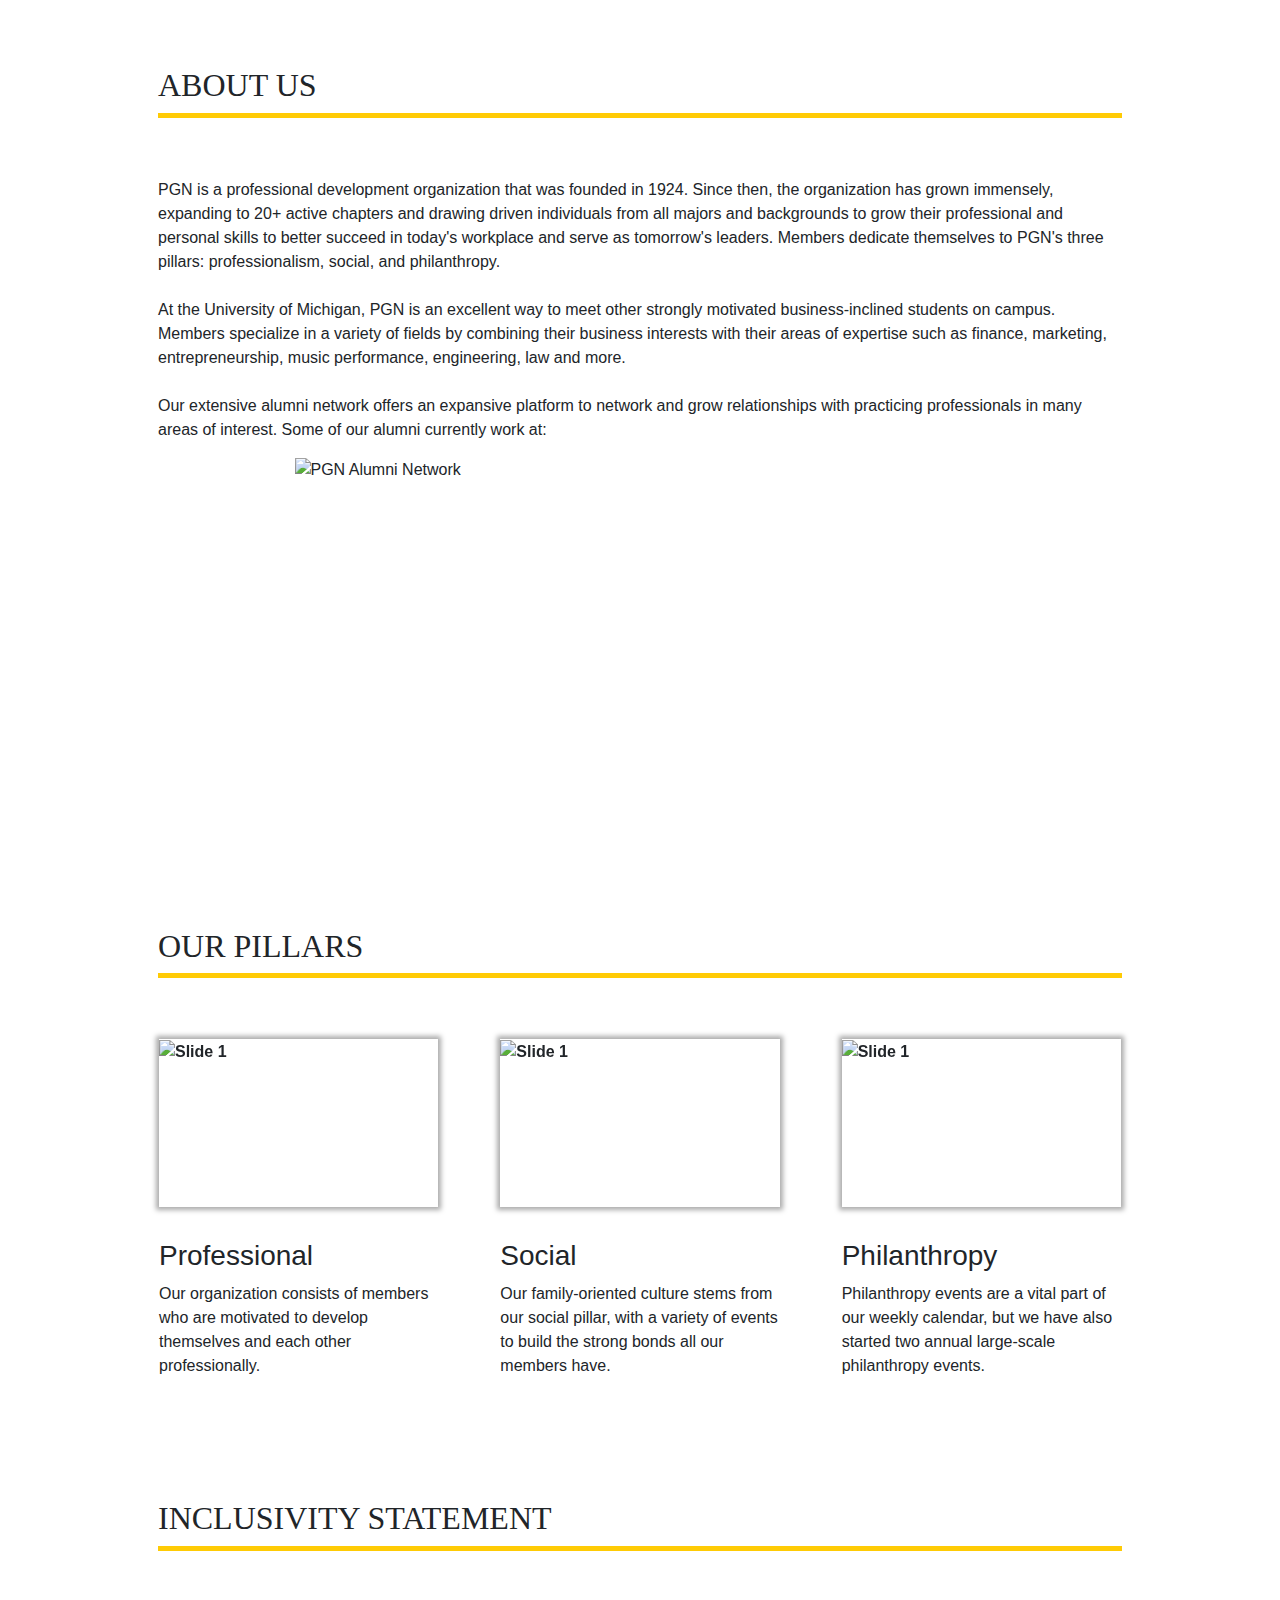
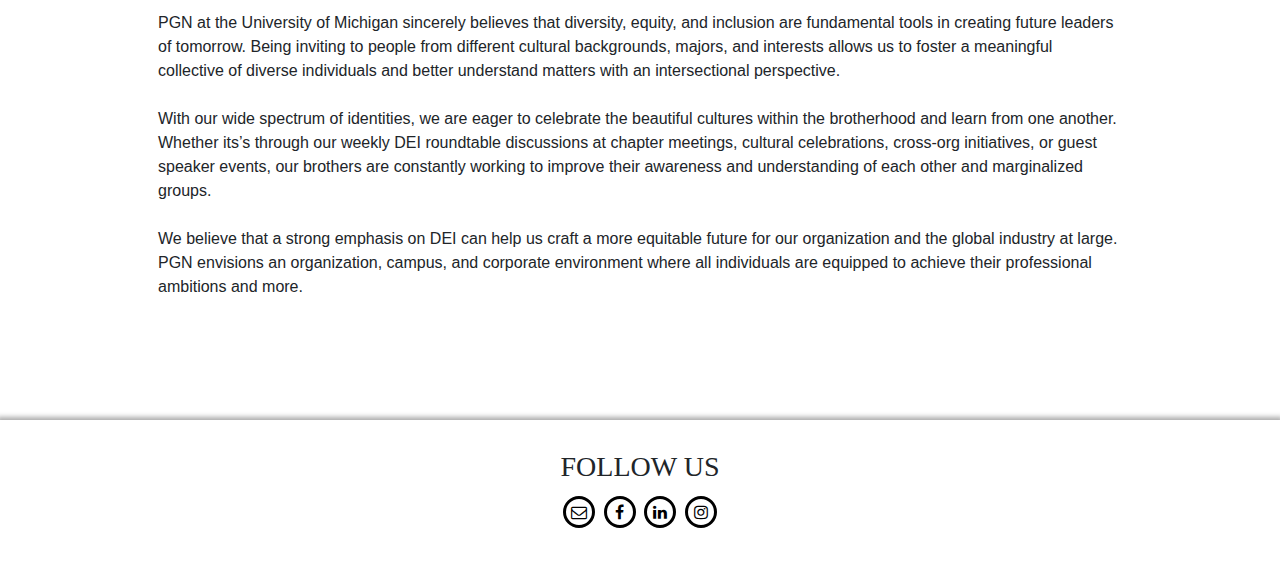
==== commit 9e9f5d77: "inclusivity" ====
--- a/index.html
+++ b/index.html
@@ -49,9 +49,9 @@
             }
         </script>
         
-        <div id="navbar" class="animate-bottom">
+        <div id="navbar" class="animate-bottom">    
             <a href="#top"><img src="pgn_logo_1.png" width="210" height="62" alt=""/></a>
-            <a class="active navbar-right" href="https://forms.gle/m6JH4iwkqiUCGWzRA" target="_blank">APPLY NOW</a>
+            <a class="active navbar-right" href="https://forms.gle/rhSNU6TPgrsXBfAs5" target="_blank">APPLY NOW</a>
             <a class="active navbar-right" href="recruitment.html">RECRUITMENT</a>
             <a class="active navbar-right" href="members.html">MEMBERS</a>
             <a class="active navbar-right" href="#about-us">ABOUT US</a>
@@ -78,7 +78,7 @@
                     </h2>
 
 					
-                    <a href="https://forms.gle/m6JH4iwkqiUCGWzRA" target="_blank">
+                    <a href="https://forms.gle/rhSNU6TPgrsXBfAs5" target="_blank">
                         APPLY NOW
                     </a>
 	
@@ -293,6 +293,26 @@
                     </table>
                 </div>
             </section>
+
+
+            <section id="about-us">
+                <div class="section-box">
+                    <div class="section-title indented">
+                        <h2>INCLUSIVITY STATEMENT</h2>
+                    </div>
+                    <div class="indented">
+                       
+                        <p>PGN at the University of Michigan sincerely believes that diversity, equity, and inclusion are fundamental tools in creating future leaders of tomorrow. Being inviting to people from different cultural backgrounds, majors, and interests allows us to foster a meaningful collective of diverse individuals and better understand matters with an intersectional perspective. <br><br>
+
+                            With our wide spectrum of identities, we are eager to celebrate the beautiful cultures within the brotherhood and learn from one another. Whether its’s through our weekly DEI roundtable discussions at chapter meetings, cultural celebrations, cross-org initiatives, or guest speaker events, our brothers are constantly working to improve their awareness and understanding of each other and marginalized groups. <br><br>
+                            
+                            We believe that a strong emphasis on DEI can help us craft a more equitable future for our organization and the global industry at large. PGN envisions an organization, campus, and corporate environment where all individuals are equipped to achieve their professional ambitions and more.</p>
+
+                    </div>
+                    <div>
+                    </div>
+                </div>
+            </section>
             
             <div class="buffer-medium"></div>
                 
